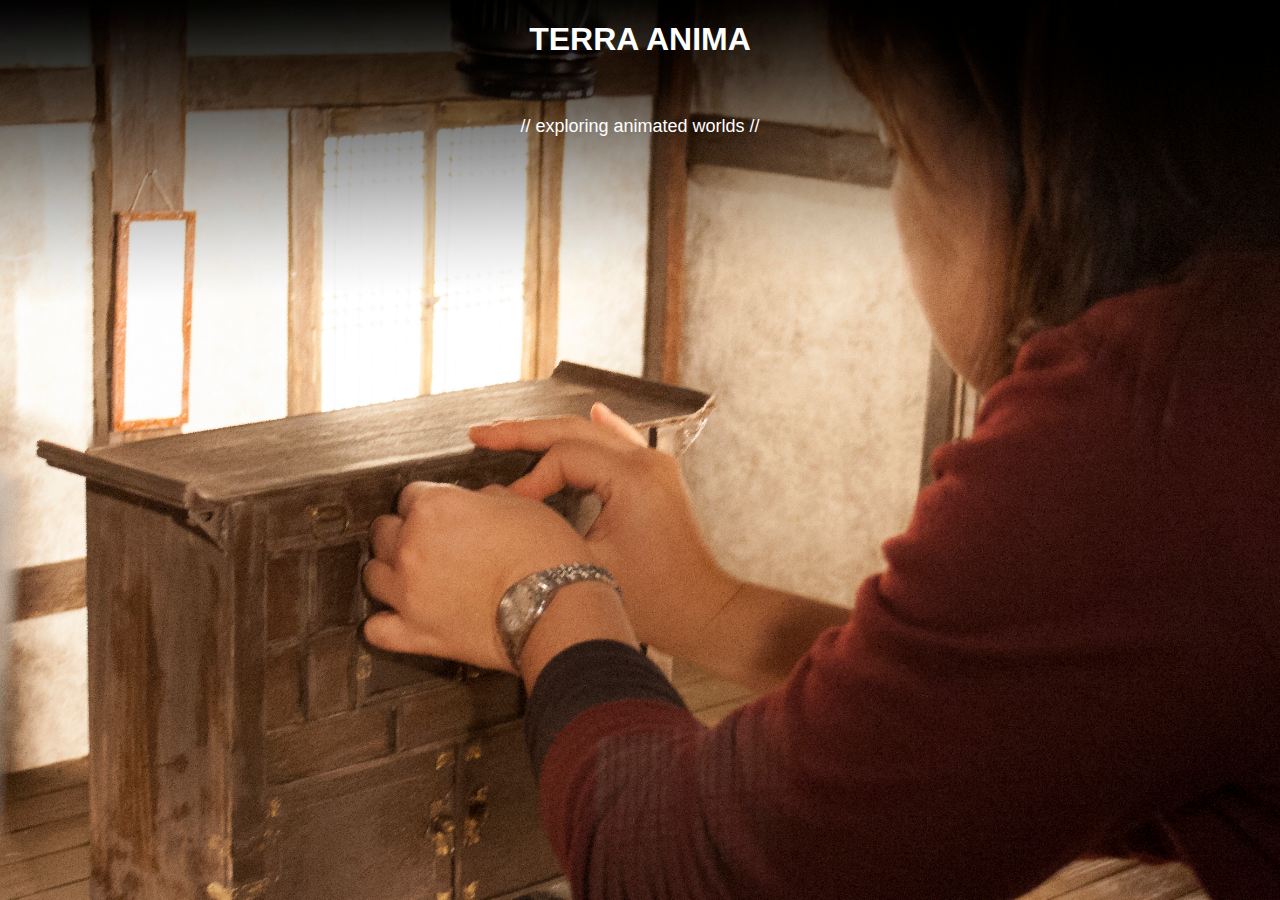
==== Unit_3/index.html @ e68fd5cd "css" ====
<!DOCTYPE html>
<html>
<head>
	<title>Terra Anima</title>
	<link rel="stylesheet" type="text/css" href="css/style.css">
</head>
<body>
<p>



<h1>TERRA ANIMA</h1>
<br><p>// exploring animated worlds //</p>
</html>

<html>
  <head><link rel="stylesheet" type="text/css" href="style.css">
  </head>
---- Unit_3/css/style.css ----
body {
  text-align: center;
  background: url("../images/IMG_1588b.jpg");
  background-repeat: no-repeat;
  background-color: #272727;
  background-size: cover;
  font-family: helvetica;
}

hr {
	color: #542224;
  width: 200px;
}
h1{
	color: #ffffff;
}
p{
	color: #ffffff;
 font-size: 18px; 
}
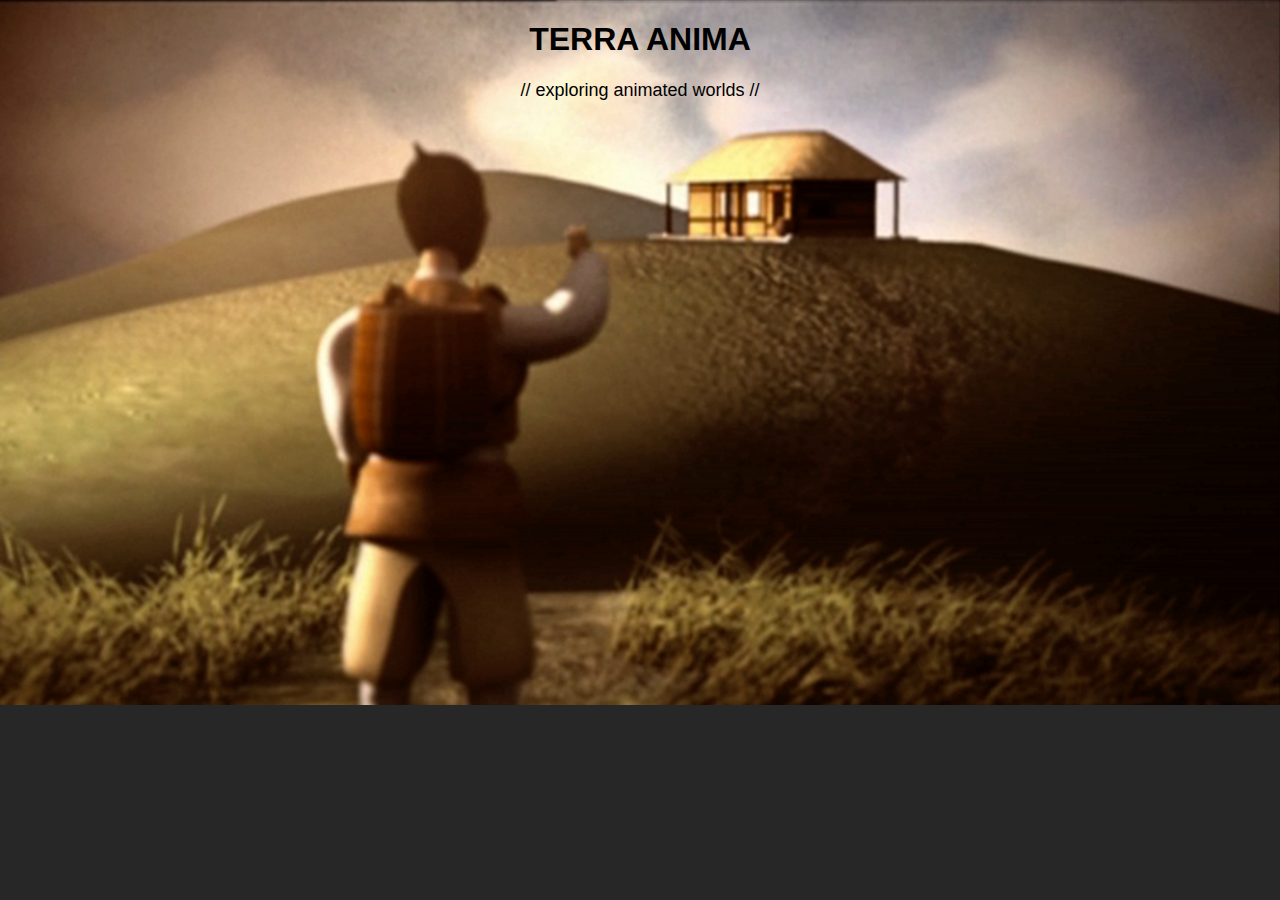
==== commit b2c9a876: "updated link" ====
--- a/Unit_3/index.html
+++ b/Unit_3/index.html
@@ -10,7 +10,7 @@
 
 
 <h1>TERRA ANIMA</h1>
-<br><p>// exploring animated worlds //</p>
+<p>// exploring animated worlds //</p>
 </html>
 
 <html>
--- a/Unit_3/css/style.css
+++ b/Unit_3/css/style.css
@@ -1,6 +1,6 @@
 body {
   text-align: center;
-  background: url("../images/IMG_1588b.jpg");
+  background: url("../images/tbm1.png");
   background-repeat: no-repeat;
   background-color: #272727;
   background-size: cover;
@@ -12,9 +12,9 @@
   width: 200px;
 }
 h1{
-	color: #ffffff;
+	color: #000000;
 }
 p{
-	color: #ffffff;
+	color: #000000;
  font-size: 18px; 
 }
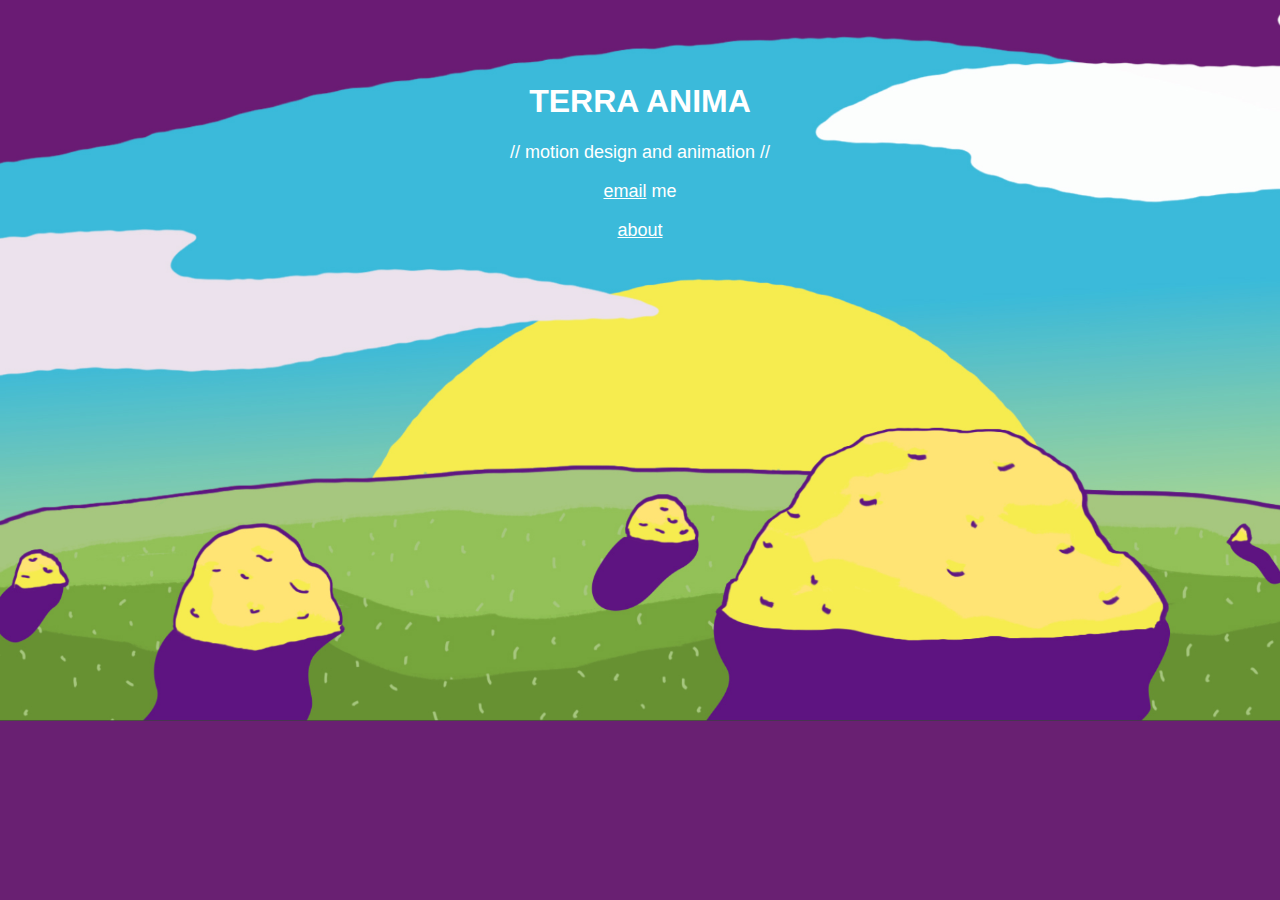
==== commit 5ec7032d: "new page" ====
--- a/Unit_3/index.html
+++ b/Unit_3/index.html
@@ -5,12 +5,13 @@
 	<link rel="stylesheet" type="text/css" href="css/style.css">
 </head>
 <body>
-<p>
-
-
-
+<br>
+<br>
+<br>
 <h1>TERRA ANIMA</h1>
-<p>// exploring animated worlds //</p>
+<p>// motion design and animation //</p>
+<p><a href="mailto:animations@iprimus.com.au?subject=Hi Terra Anima">email</a> me</p>
+<p><a href="http://www.susandanta.com">about</a> </p>
 </html>
 
 <html>
--- a/Unit_3/css/style.css
+++ b/Unit_3/css/style.css
@@ -1,20 +1,41 @@
 body {
   text-align: center;
-  background: url("../images/tbm1.png");
+  background: url("../images/xd.jpg");
   background-repeat: no-repeat;
-  background-color: #272727;
+  background-color: #692072;
   background-size: cover;
   font-family: helvetica;
 }
 
 hr {
-	color: #542224;
-  width: 200px;
+	color: #ffffff;
+  width: 100px;
+
 }
 h1{
-	color: #000000;
+	color: #ffffff;
+	text-decoration: bold;
 }
 p{
-	color: #000000;
+	color: #ffffff;
  font-size: 18px; 
 }
+/* unvisited link */
+a:link {
+    color: white;
+}
+
+/* visited link */
+a:visited {
+    color: white;
+}
+
+/* mouse over link */
+a:hover {
+    color: #f5ea5d;
+}
+
+/* selected link */
+a:active {
+    color: #f5ea5d;
+}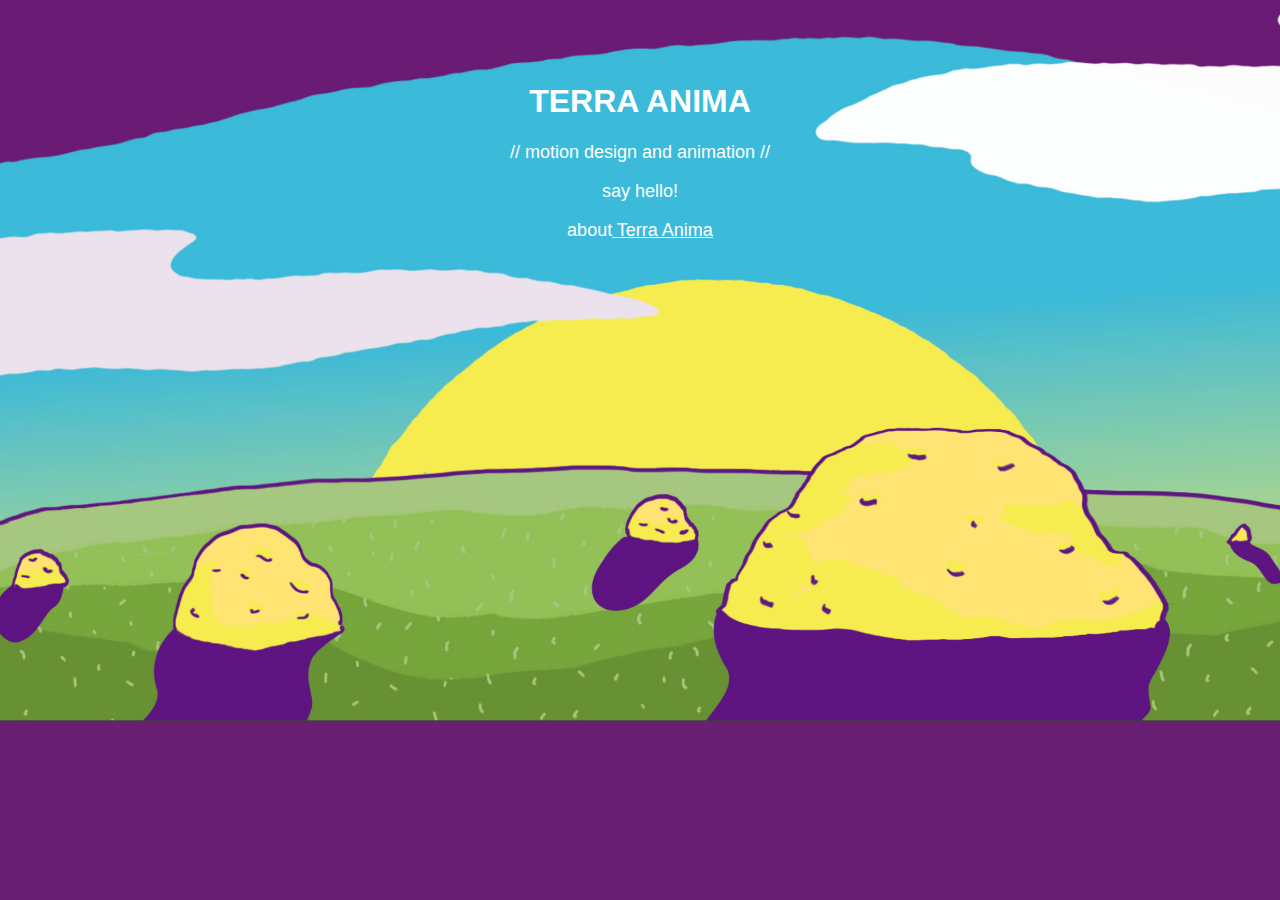
==== commit 8f61cb68: "updated about" ====
--- a/Unit_3/index.html
+++ b/Unit_3/index.html
@@ -10,8 +10,8 @@
 <br>
 <h1>TERRA ANIMA</h1>
 <p>// motion design and animation //</p>
-<p><a href="mailto:animations@iprimus.com.au?subject=Hi Terra Anima">email</a> me</p>
-<p><a href="http://www.susandanta.com">about</a> </p>
+<p>say<a href="mailto:animations@iprimus.com.au?subject=Hello Terra Anima"></a> hello!</p>
+<p>about<a href="http://www.susandanta.com"> Terra Anima</a> </p>
 </html>
 
 <html>
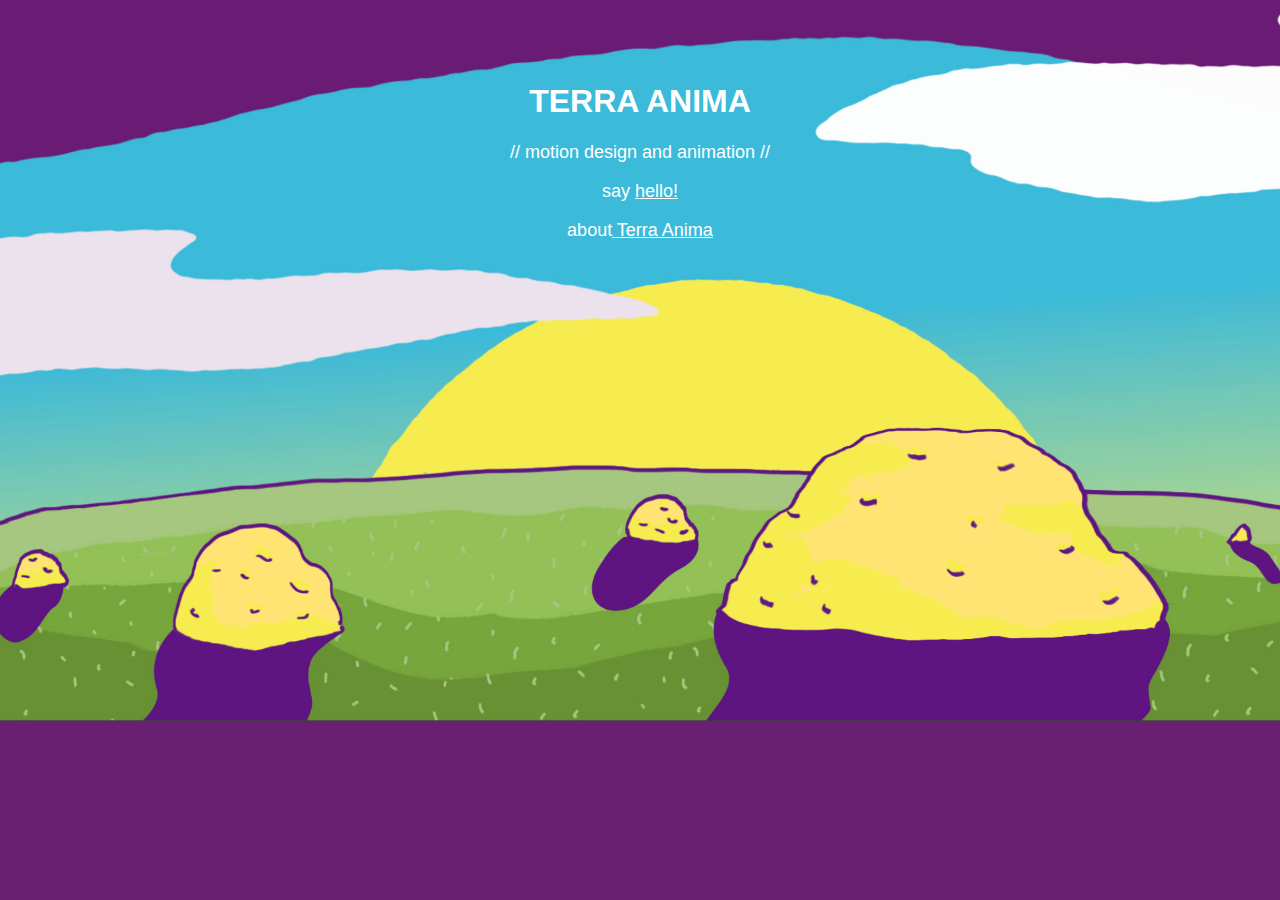
==== commit c0769285: "corrected mailto" ====
--- a/Unit_3/index.html
+++ b/Unit_3/index.html
@@ -10,7 +10,7 @@
 <br>
 <h1>TERRA ANIMA</h1>
 <p>// motion design and animation //</p>
-<p>say<a href="mailto:animations@iprimus.com.au?subject=Hello Terra Anima"></a> hello!</p>
+<p>say <a href="mailto:animations@iprimus.com.au?subject=Hello Terra Anima">hello!</a> </p>
 <p>about<a href="http://www.susandanta.com"> Terra Anima</a> </p>
 </html>
 
